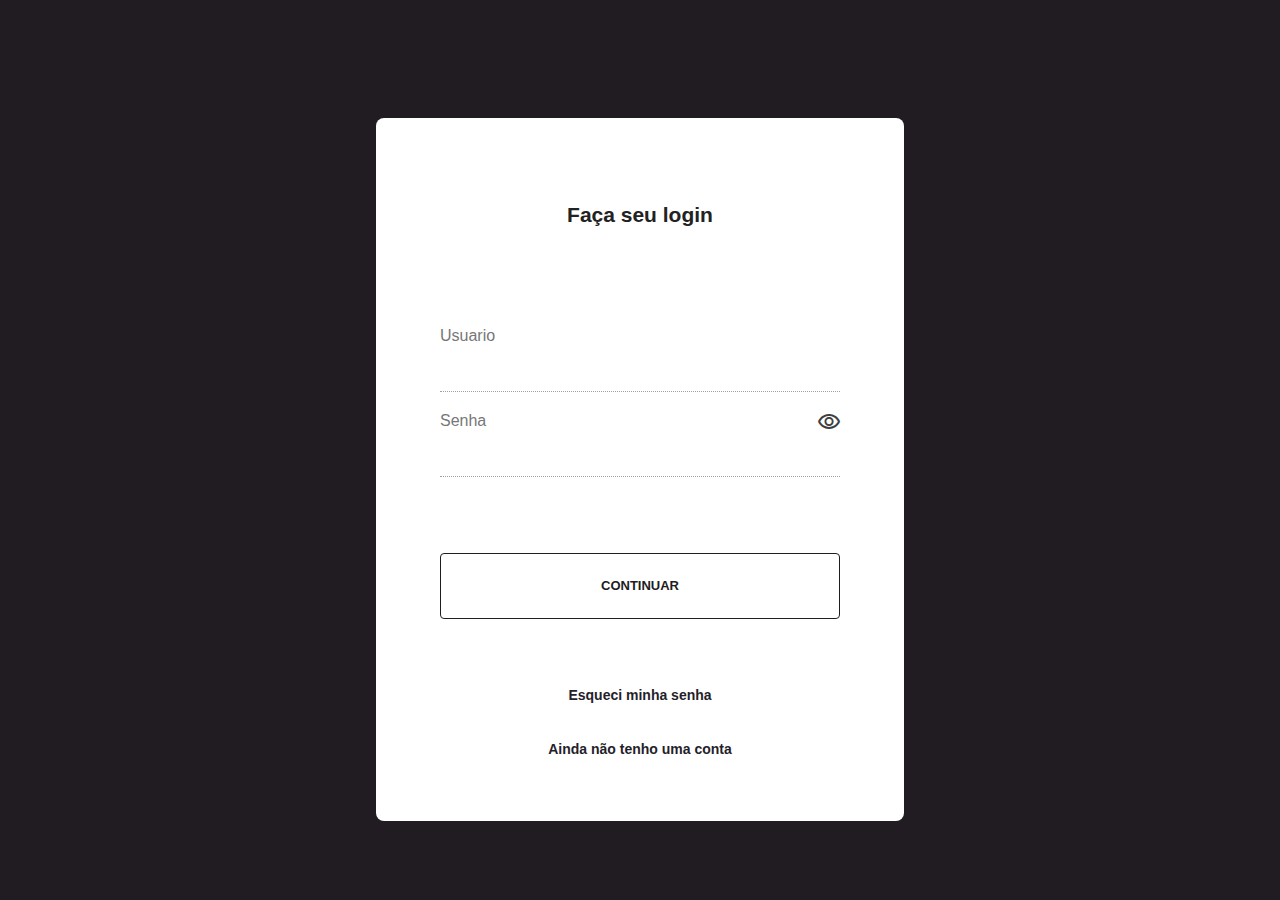
==== index.html @ 327c1d35 "first commit" ====
<!DOCTYPE html>
<html lang="en">
<head>
    <meta charset="UTF-8">
    <meta name="viewport" content="width=device-width, initial-scale=1.0">
    <link rel="stylesheet" href="https://fonts.googleapis.com/css2?family=Material+Symbols+Outlined:opsz,wght,FILL,GRAD@20..48,100..700,0..1,-50..200" />
    <link rel="stylesheet" href="style.css">
    <title>Document</title>
</head>
<body>
    <form id="loginForm">
        <p>Faça seu login</p>
        <label for="usuario">Usuario<input type="text" id="usuario"></label>
        <label for="password" class="label-icon">Senha<input type="password" id="password"><span id="span-login" class="material-symbols-outlined">visibility</span></label>
        <div id="avisoUsuario" style="color: red;"></div>
        <button type="submit">Continuar</button>
        <a href="#">Esqueci minha senha</a>
        <a href="./cadastro/cadastro.html">Ainda não tenho uma conta</a>
    </form>
    <script src="main.js"></script>
</body>
</html>

<!-- <span class="material-symbols-outlined">
visibility_off
</span> -->
---- style.css ----
body {
    background: #211c22;
    font-family: sans-serif;
    display: flex;
    align-items: center;
    justify-content: center;
}

p {
    font-size: 1.3125rem;
    font-weight: 700;
    color: #222;
    margin-bottom: 5rem;
}

form {
    display: flex;
    flex-direction: column;
    align-items: center;
    gap: 20px;
    width: 100%;
    max-width: 28rem;
    background: #fff;
    padding: 4rem;
    border-radius: 0.5rem;
    box-shadow: 0 0 1.8rem rgba(0, 0, 0, 0, 0.15);
    margin-top: 300px;
}

label {
    width: 100%;
    color: #777;
    align-self: flex-start;
    transition: 0.15s linear;
}

label:focus-within {
    color: #251e2b;
}

input {
    font-size: 1.1875rem;
    color: #404040;
    padding: 1rem 0 0.5rem 0;
    width: 100%;
    border: none;
    border-color: #a0a0a0;
    border-bottom-width: 1px;
    border-bottom-style: dotted;
    transition: 0.15s linear;
}

input:focus {
    outline: none;
    border-color: #251e2b;
}

button {
    font-size: 0.8125rem;
    line-height: 2rem;
    font-weight: 700;
    text-transform: uppercase;
    width: 100%;
    padding: 1rem 2rem;
    cursor: pointer;
    background: transparent;
    color: #211c22;
    border: 1px solid currentColor;
    border-radius: 4px;
    margin-top: 0.5rem;
    transition: 0.25s;
}

button:hover,
button:focus {
    outline: none;
    background: #251e2b;
    color: #fff;
}

a {
    text-decoration: none;
    color: #251e2b;
    font-size: 0.875rem;
    font-weight: 600;
    transition: 0.3s;
}

a:hover,
a:focus {
    outline: none;
    color: #ff7474;
}

a:first-of-type {
    margin-top: 3rem;
}

a + a {
    margin-top: 1.125rem;
}

#span-login {
    position: relative;
    top: -67px;
    left: 377px;
    cursor: pointer;
    color: #404040;
}
span {
    position: relative;
    top: -87px;
    left: 210px;
    cursor: pointer;
    color: #404040;
}

#formCadastro {
    margin-top: 25px;
}

#loginForm {
    margin-top: 110px;
}


@media screen and (max-width: 360px) {
    form {
        padding: 2rem;
        max-width: 15rem;
    }
    
    #span-login {
        position: relative;
        top: -67px;
        left: 240px;
        cursor: pointer;
        color: #404040;
    }
}

@media screen and (max-width: 480px) {
    form {
        padding: 2rem;
        max-width: 5rem;
        min-height: 35rem;
    }
    
    #span-login {
        position: relative;
        top: -67px;
        left: 300px;
        cursor: pointer;
        color: #404040;
    }
}

@media screen and (max-width: 768px) {
    form {
        max-width: 20rem;
    }

    #span-login {
        position: relative;
        top: -67px;
        left: 300px;
        cursor: pointer;
        color: #404040;
    }
}

@media screen and (min-width: 1200px) {
    form {
        max-width: 35rem;
    }
}

@media screen and (min-width: 1600px) {
    form {
        max-width: 40rem;
    }
}

@media screen and (orientation: landscape) {
    form {
        max-width: 25rem;
    }
}
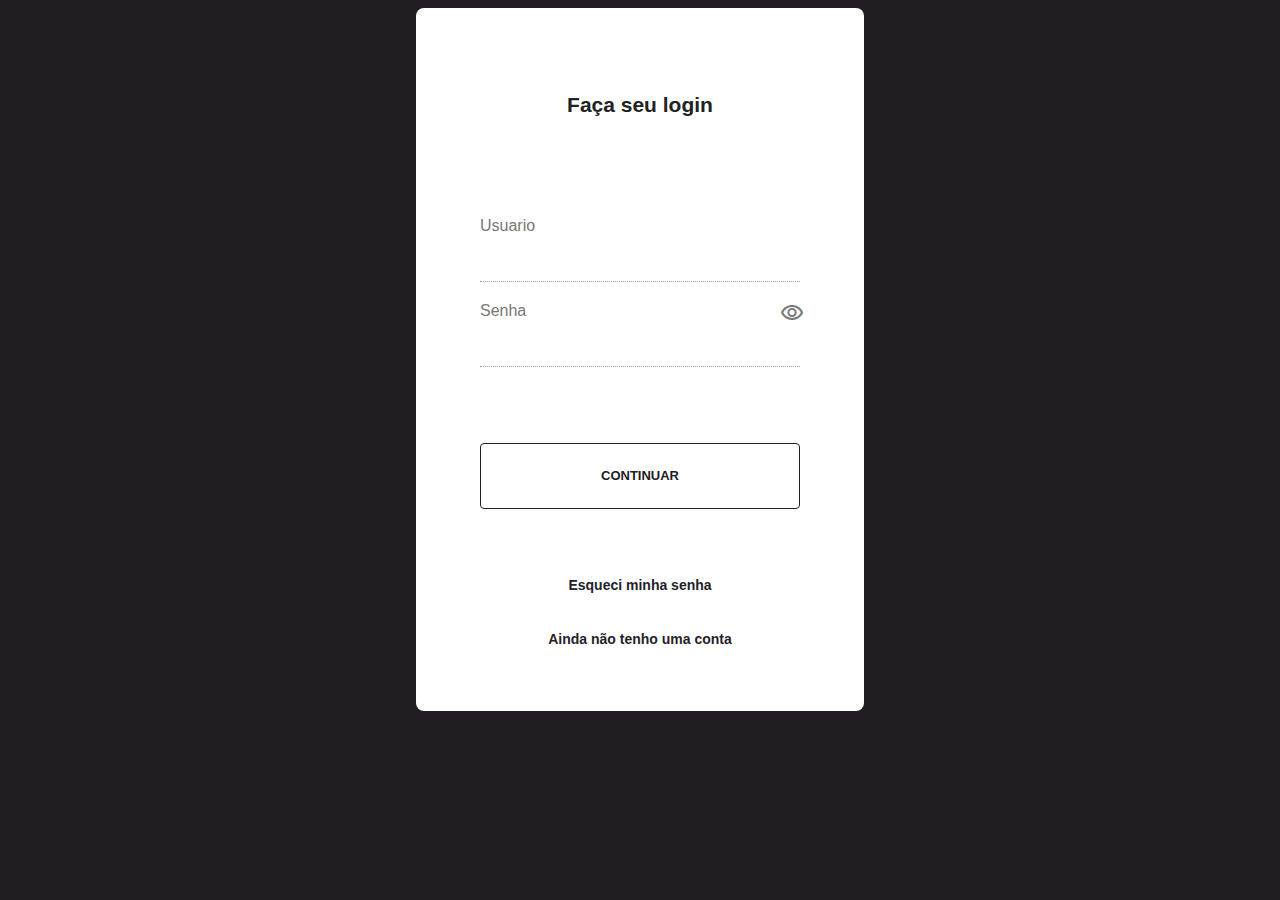
==== commit b95a9d41: "ajuste 4" ====
--- a/index.html
+++ b/index.html
@@ -11,7 +11,7 @@
     <form id="loginForm">
         <p>Faça seu login</p>
         <label for="usuario">Usuario<input type="text" id="usuario"></label>
-        <label for="password" class="label-icon">Senha<input type="password" id="password"><span id="span-login" class="material-symbols-outlined">visibility</span></label>
+        <label for="password">Senha<input type="password" id="password"><span id="span-login" class="material-symbols-outlined">visibility</span></label>
         <div id="avisoUsuario" style="color: red;"></div>
         <button type="submit">Continuar</button>
         <a href="#">Esqueci minha senha</a>
--- a/style.css
+++ b/style.css
@@ -19,12 +19,11 @@
     align-items: center;
     gap: 20px;
     width: 100%;
-    max-width: 28rem;
+    max-width: 20rem;
     background: #fff;
     padding: 4rem;
     border-radius: 0.5rem;
     box-shadow: 0 0 1.8rem rgba(0, 0, 0, 0, 0.15);
-    margin-top: 300px;
 }
 
 label {
@@ -32,6 +31,12 @@
     color: #777;
     align-self: flex-start;
     transition: 0.15s linear;
+}
+
+label span {
+    position: relative;
+    top: -66px;
+    left: 300px;
 }
 
 label:focus-within {
@@ -99,90 +104,3 @@
 a + a {
     margin-top: 1.125rem;
 }
-
-#span-login {
-    position: relative;
-    top: -67px;
-    left: 377px;
-    cursor: pointer;
-    color: #404040;
-}
-span {
-    position: relative;
-    top: -87px;
-    left: 210px;
-    cursor: pointer;
-    color: #404040;
-}
-
-#formCadastro {
-    margin-top: 25px;
-}
-
-#loginForm {
-    margin-top: 110px;
-}
-
-
-@media screen and (max-width: 360px) {
-    form {
-        padding: 2rem;
-        max-width: 15rem;
-    }
-    
-    #span-login {
-        position: relative;
-        top: -67px;
-        left: 240px;
-        cursor: pointer;
-        color: #404040;
-    }
-}
-
-@media screen and (max-width: 480px) {
-    form {
-        padding: 2rem;
-        max-width: 5rem;
-        min-height: 35rem;
-    }
-    
-    #span-login {
-        position: relative;
-        top: -67px;
-        left: 300px;
-        cursor: pointer;
-        color: #404040;
-    }
-}
-
-@media screen and (max-width: 768px) {
-    form {
-        max-width: 20rem;
-    }
-
-    #span-login {
-        position: relative;
-        top: -67px;
-        left: 300px;
-        cursor: pointer;
-        color: #404040;
-    }
-}
-
-@media screen and (min-width: 1200px) {
-    form {
-        max-width: 35rem;
-    }
-}
-
-@media screen and (min-width: 1600px) {
-    form {
-        max-width: 40rem;
-    }
-}
-
-@media screen and (orientation: landscape) {
-    form {
-        max-width: 25rem;
-    }
-}